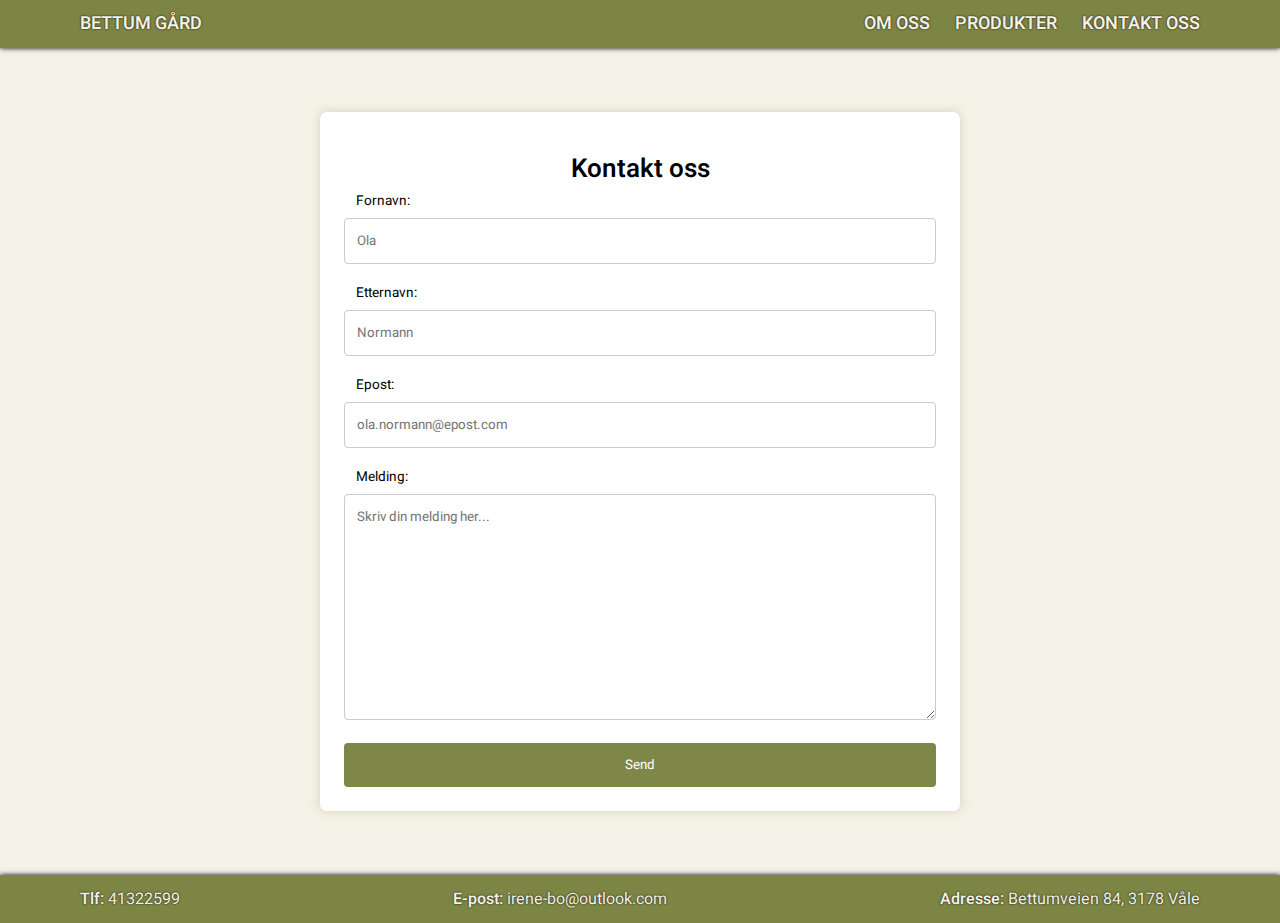
==== kontakt_oss.html @ bfac8be9 "fix?" ====
<!DOCTYPE html>
<html lang="en">

<head>
    <meta charset="UTF-8" />
    <meta http-equiv="X-UA-Compatible" content="IE=edge" />
    <meta name="viewport" content="width=device-width, initial-scale=1.0" />
    <title>Kontakt oss</title>
    <link rel="stylesheet" href="style.css" />
    <link rel="stylesheet" href="form.css">
    <link rel="stylesheet" href="kontakt_oss_style.css">
</head>

<body>
    <nav id="navbar"></nav>

    <div id="kontakt">
        <h2>Kontakt oss</h2>
        <form action="mailto:daniel.king@ntebb.no" method="POST" enctype="text/plain">

            <label for="fornavn">Fornavn:</label>
            <input name="fornavn" type="text" required placeholder="Ola"><br>

            <label for="etternavn">Etternavn:</label>
            <input name="etternavn" type="text" required placeholder="Normann"><br>

            <label for="epost">Epost:</label>
            <input name="epost" type="email" required placeholder="ola.normann@epost.com"><br>

            <label for="melding">Melding:</label>
            <textarea name="message" cols="30" rows="10" required placeholder="Skriv din melding her..."></textarea>

            <input type="submit" value="Send" />

        </form>
    </div>

    <footer></footer>
    <script src="scripts/footer.js"></script>
    <script src="scripts/script.js"></script>
</body>

</html>
---- style.css ----
@import url("https://fonts.googleapis.com/css2?family=Heebo:wght@200;300;400;500;600;700;800;900&display=swap");
* {
    margin: 0;
    padding: 0;
    color: #000;
    font-family: "Heebo", sans-serif;
    font-weight: 400;
}

body {
    background-color: #f4f1e6;
}

main {
    margin: 0 auto;
    width: 80%;

    max-width: 1010px;
    /* min-height: calc(100vh - 6rem - 7rem); */
    min-height: calc(100vh - 6rem);
    background-color: white;
    padding: 30px 50px 30px 50px;
    box-shadow: 0px 0px 10px #cac3abb0;

    display: flex;
    flex-direction: column;
    justify-content: space-evenly;
}

nav,
footer {
    background-color: #626d21d2;
    font-weight: bold;
    font-size: 18px;
    height: 3rem;
    line-height: 3rem;
    display: flex;
    flex-direction: row;
    justify-content: space-between;
    box-shadow: 0px 0px 5px #000;
    text-shadow: 0px 0px 2px black;
    padding: 0 5rem;
    position: relative;
}
footer {
    font-size: 16px;
}

nav ul {
    width: 30%;
    min-width: 330px;
}

nav ul,
nav div {
    list-style: none;
    display: flex;
    flex-direction: row;
    justify-content: space-between;
    align-items: center;
}

nav * {
    font-weight: 600;
}

.logo_mobile {
    display: none;
}

nav *,
footer * {
    color: #f4f1e6;
    text-decoration: none;
}

#logo {
    font-size: 36px;
}

/* footer {
    background-color: #4d5619;
    height: 7rem;
    padding: 0 5rem;
    font-size: 18px;
    display: flex;
    justify-content: space-between;
    align-items: center;
    box-shadow: 0px 0px 4px #000;
} */

footer b {
    font-weight: 600;
}

h1 {
    font-size: 36px;
    font-weight: 600;
    margin-top: 1em;
}

h2 {
    font-size: 26px;
    font-weight: 600;
    margin-top: 1em;
}

p {
    font-size: 16px;
    margin-top: 1em;
}

/* for kart */
iframe {
    width: 80%;
    height: 30rem;
    border: 2px;
    border-style: solid;
    border-color: black;
    margin: 20px auto 20px auto;
}

@media only screen and (max-width: 768px) {
    iframe {
        width: 100%;
        height: 20rem;
    }
}
/* for kart */

@media only screen and (max-width: 1000px) {
    nav ul {
        width: 30%;
    }
}

@media only screen and (max-width: 768px) {
    main {
        width: 90%;
        text-align: center;
        padding: 0px;
        box-shadow: unset;
    }
    body {
        background-color: white;
    }
    /* for at teksten skal fylle ut siden på mobil */

    main p {
        text-align: justify;
    }

    .logo_main {
        display: none;
    }

    .logo_mobile {
        display: inline-block;
    }

    nav,
    footer {
        height: 8rem;
        font-size: 16px;
        flex-direction: column;
        align-items: center;
        line-height: initial;
        justify-content: space-evenly;
    }

    footer {
        height: 5rem;
    }

    nav ul {
        width: 100%;
        height: 100%;
        flex-direction: column;
        justify-content: space-evenly;
        /* align-items: center; */
    }

    /* footer {
        height: min-content;
        padding: 2rem 0;
        flex-direction: column;
        justify-content: space-between;
        align-items: center;
    } */
}

@media only screen and (max-width: 425px) {
    nav ul {
        min-width: 200px;
    }

    footer {
        height: 10rem;
        text-align: center;
    }

    /* for index utelukkende */
    .img_slide img {
        max-width: 100%;
        height: 200px;
    }

    .text_slide p {
        font-size: 12px;
    }

    #arrow_left,
    #arrow_right {
        font-size: 20px;
    }
}
---- kontakt_oss_style.css ----
h2 {
	text-align: center;
}

/* Add styles to 'container' class */
#kontakt {
    width: 50%;
	padding: 12px 24px 24px 24px;
	margin-left: 25%;
    margin-right: 25%;
    margin-top: 5%;
    margin-bottom: 5%;
	background: #ffffff;
	border-radius: 7px;
    box-shadow: 0px 0px 10px #cac3abb0;
    box-sizing: border-box;
}

/* Add styles to 'label' selector */
label {
	font-size: 0.85em;
	margin-left: 12px;
}

/* Add styles to 'input' and 'textarea' selectors */
input[type=text],input[type=email], textarea {
    width: 100%;
    padding: 12px;
    border: 1px solid #ccc;
    border-radius: 4px;
    box-sizing: border-box;
    margin-top: 6px;
    margin-bottom: 16px;
    resize: vertical;
}


/* Add styles to the submit button */
input[type=submit] {
    width: 100%;
	background: #626D21D2;
	margin: 0 auto;
	outline: 0;
	color: white;
	border: 0;
	padding: 12px 24px;
	border-radius: 4px;
	transition: all ease-in-out 0.1s;
	position: relative;
	display: inline-block;
	text-align: center;
}

/* Style 'hover' property */
input[type=submit]:hover {
	background: #434b17d2;
}

input:hover, textarea:hover{
    background-color:rgba(202, 202, 202, 0.384);
}
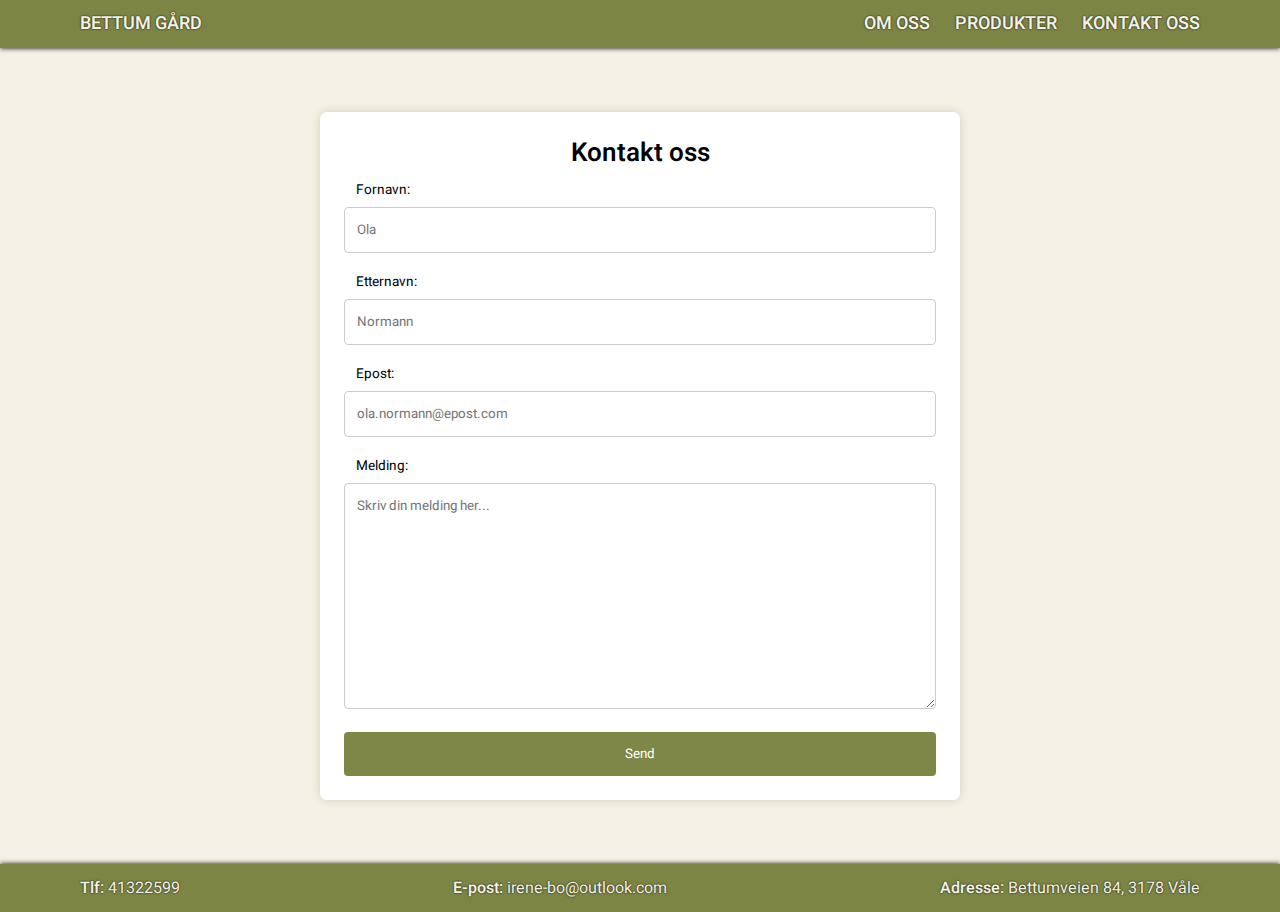
==== commit 890cced5: "Endra navn på script" ====
--- a/kontakt_oss.html
+++ b/kontakt_oss.html
@@ -19,16 +19,17 @@
         <form action="mailto:daniel.king@ntebb.no" method="POST" enctype="text/plain">
 
             <label for="fornavn">Fornavn:</label>
-            <input name="fornavn" type="text" required placeholder="Ola"><br>
+            <input name="fornavn" id="fornavn" type="text" required placeholder="Ola"><br>
 
             <label for="etternavn">Etternavn:</label>
-            <input name="etternavn" type="text" required placeholder="Normann"><br>
+            <input name="etternavn" id="etternavn" type="text" required placeholder="Normann"><br>
 
             <label for="epost">Epost:</label>
-            <input name="epost" type="email" required placeholder="ola.normann@epost.com"><br>
+            <input name="epost" id="epost" type="email" required placeholder="ola.normann@epost.com"><br>
 
             <label for="melding">Melding:</label>
-            <textarea name="message" cols="30" rows="10" required placeholder="Skriv din melding her..."></textarea>
+            <textarea name="message" id="melding" cols="30" rows="10" required
+                placeholder="Skriv din melding her..."></textarea>
 
             <input type="submit" value="Send" />
 
@@ -37,7 +38,7 @@
 
     <footer></footer>
     <script src="scripts/footer.js"></script>
-    <script src="scripts/script.js"></script>
+    <script src="scripts/navbar.js"></script>
 </body>
 
 </html>--- a/style.css
+++ b/style.css
@@ -19,7 +19,7 @@
     /* min-height: calc(100vh - 6rem - 7rem); */
     min-height: calc(100vh - 6rem);
     background-color: white;
-    padding: 30px 50px 30px 50px;
+    padding: 20px 50px 40px 50px;
     box-shadow: 0px 0px 10px #cac3abb0;
 
     display: flex;
@@ -103,6 +103,7 @@
     font-size: 26px;
     font-weight: 600;
     margin-top: 1em;
+    margin: 10px 0px 5px 0px;
 }
 
 p {
@@ -187,6 +188,9 @@
         justify-content: space-between;
         align-items: center;
     } */
+
+    /* FOR INDEX*/
+    
 }
 
 @media only screen and (max-width: 425px) {
@@ -197,6 +201,10 @@
     footer {
         height: 10rem;
         text-align: center;
+    }
+
+    main {
+        width: 90%;
     }
 
     /* for index utelukkende */
@@ -213,4 +221,8 @@
     #arrow_right {
         font-size: 20px;
     }
-}
+
+    #logo img {
+        width: 220px;
+    }
+}
--- a/kontakt_oss_style.css
+++ b/kontakt_oss_style.css
@@ -1,30 +1,31 @@
-
 h2 {
-	text-align: center;
+    text-align: center;
 }
 
 /* Add styles to 'container' class */
 #kontakt {
     width: 50%;
-	padding: 12px 24px 24px 24px;
-	margin-left: 25%;
+    padding: 12px 24px 24px 24px;
+    margin-left: 25%;
     margin-right: 25%;
     margin-top: 5%;
     margin-bottom: 5%;
-	background: #ffffff;
-	border-radius: 7px;
+    background: #ffffff;
+    border-radius: 7px;
     box-shadow: 0px 0px 10px #cac3abb0;
     box-sizing: border-box;
 }
 
 /* Add styles to 'label' selector */
 label {
-	font-size: 0.85em;
-	margin-left: 12px;
+    font-size: 0.85em;
+    margin-left: 12px;
 }
 
 /* Add styles to 'input' and 'textarea' selectors */
-input[type=text],input[type=email], textarea {
+input[type="text"],
+input[type="email"],
+textarea {
     width: 100%;
     padding: 12px;
     border: 1px solid #ccc;
@@ -35,29 +36,37 @@
     resize: vertical;
 }
 
-
 /* Add styles to the submit button */
-input[type=submit] {
+input[type="submit"] {
     width: 100%;
-	background: #626D21D2;
-	margin: 0 auto;
-	outline: 0;
-	color: white;
-	border: 0;
-	padding: 12px 24px;
-	border-radius: 4px;
-	transition: all ease-in-out 0.1s;
-	position: relative;
-	display: inline-block;
-	text-align: center;
+    background: #626d21d2;
+    margin: 0 auto;
+    outline: 0;
+    color: white;
+    border: 0;
+    padding: 12px 24px;
+    border-radius: 4px;
+    transition: all ease-in-out 0.1s;
+    position: relative;
+    display: inline-block;
+    text-align: center;
 }
 
 /* Style 'hover' property */
-input[type=submit]:hover {
-	background: #434b17d2;
+input[type="submit"]:hover {
+    background: #434b17d2;
 }
 
-input:hover, textarea:hover{
-    background-color:rgba(202, 202, 202, 0.384);
+input:hover,
+textarea:hover {
+    background-color: rgba(202, 202, 202, 0.384);
 }
 
+@media only screen and (max-width: 768px) {
+    #kontakt {
+        width: 100%;
+        margin-left: 0;
+        margin-right: 0;
+        box-shadow: none;
+    }
+}
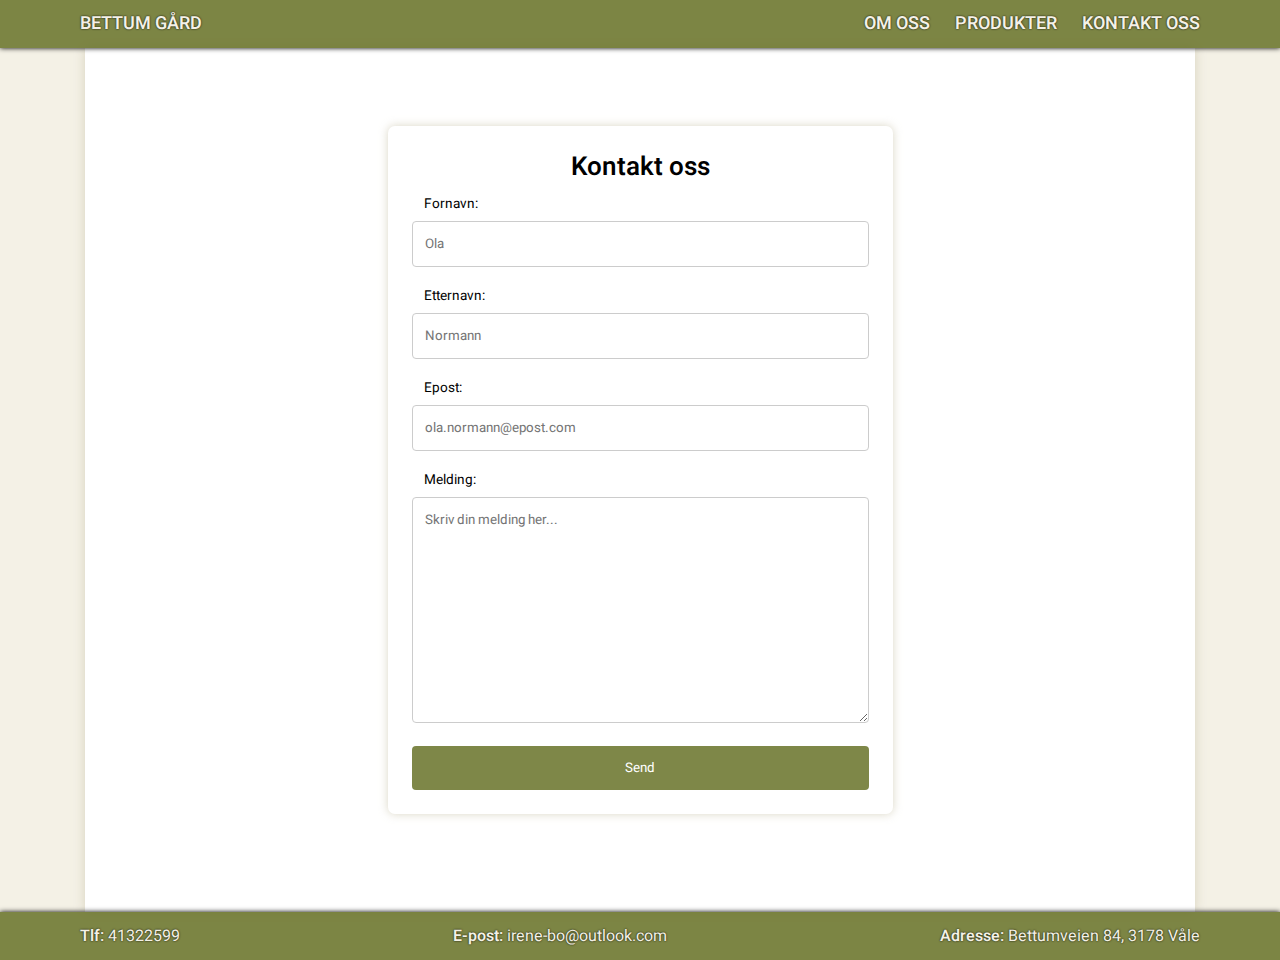
==== commit faf05be2: "fiksa kontakt oss" ====
--- a/kontakt_oss.html
+++ b/kontakt_oss.html
@@ -7,34 +7,34 @@
     <meta name="viewport" content="width=device-width, initial-scale=1.0" />
     <title>Kontakt oss</title>
     <link rel="stylesheet" href="style.css" />
-    <link rel="stylesheet" href="form.css">
-    <link rel="stylesheet" href="kontakt_oss_style.css">
 </head>
 
 <body>
     <nav id="navbar"></nav>
 
-    <div id="kontakt">
-        <h2>Kontakt oss</h2>
-        <form action="mailto:daniel.king@ntebb.no" method="POST" enctype="text/plain">
+    <main>
+        <div id="kontakt">
+            <h2 id="h2_kontakt">Kontakt oss</h2>
+            <form action="mailto:daniel.king@ntebb.no" method="POST" enctype="text/plain">
 
-            <label for="fornavn">Fornavn:</label>
-            <input name="fornavn" id="fornavn" type="text" required placeholder="Ola"><br>
+                <label for="fornavn">Fornavn:</label>
+                <input name="fornavn" id="fornavn" type="text" required placeholder="Ola"><br>
 
-            <label for="etternavn">Etternavn:</label>
-            <input name="etternavn" id="etternavn" type="text" required placeholder="Normann"><br>
+                <label for="etternavn">Etternavn:</label>
+                <input name="etternavn" id="etternavn" type="text" required placeholder="Normann"><br>
 
-            <label for="epost">Epost:</label>
-            <input name="epost" id="epost" type="email" required placeholder="ola.normann@epost.com"><br>
+                <label for="epost">Epost:</label>
+                <input name="epost" id="epost" type="email" required placeholder="ola.normann@epost.com"><br>
 
-            <label for="melding">Melding:</label>
-            <textarea name="message" id="melding" cols="30" rows="10" required
-                placeholder="Skriv din melding her..."></textarea>
+                <label for="melding">Melding:</label>
+                <textarea name="message" id="melding" cols="30" rows="10" required
+                    placeholder="Skriv din melding her..."></textarea>
 
-            <input type="submit" value="Send" />
+                <input type="submit" value="Send" />
 
-        </form>
-    </div>
+            </form>
+        </div>
+    </main>
 
     <footer></footer>
     <script src="scripts/footer.js"></script>
--- a/style.css
+++ b/style.css
@@ -74,8 +74,208 @@
     text-decoration: none;
 }
 
+#main_produkter {
+    /* grid-template-columns: 0.5fr 1fr;
+    gap: 1rem;
+    align-items: center; */
+    font: 500 100%/1.5 system-ui;
+}
+
 #logo {
     font-size: 36px;
+}
+
+#logo img {
+    position: absolute;
+    height: 250px;
+    /* width: auto; */
+    top: 50%;
+    left: 50%;
+    transform: translate(-50%, -50%);
+}
+
+#top_box {
+    height: 100vh;
+    overflow: hidden;
+}
+
+#top_box:hover {
+    cursor: pointer;
+}
+
+#index_bilde_m_logo img {
+    width: 100%;
+    height: calc(100vh - 3rem);
+    box-sizing: border-box;
+}
+
+div#move_down {
+    background-color: rgba(204, 188, 188, 0.637);
+    position: absolute;
+    top: 90%;
+    left: 50%;
+    transform: translate(-50%, -50%);
+    padding: 20px 30px 30px 30px;
+    border-radius: 50px;
+    transition: 0.5s ease-in;
+}
+div#move_down:hover {
+    opacity: 0.8;
+}
+
+#move_down i {
+    border: solid rgb(255, 255, 255);
+    border-width: 0 4px 4px 0;
+    display: inline-block;
+    padding: 15px;
+    transform: rotate(45deg);
+}
+
+/* om gården */
+
+#index_om_gaarden p {
+    font-size: 20px;
+}
+
+/* img slider */
+#img_slider_container {
+    margin: auto;
+    position: relative;
+    width: 80%;
+}
+
+.img_slide {
+    -webkit-animation-name: fade;
+    -webkit-animation-duration: 1s;
+    animation-name: fade;
+    animation-duration: 1s;
+}
+
+.img_slide img {
+    width: 100%;
+    height: 500px;
+    border-radius: 10px;
+    box-shadow: 0px 0px 3px rgba(71, 71, 71, 0.767);
+}
+
+.text_slide p {
+    padding: 10px 0px 10px 0px;
+    margin: 0px 0px 8px 0px;
+    bottom: -1px;
+    color: #ffffff;
+    background-color: rgba(211, 211, 211, 0.514);
+    font-size: 20px;
+    width: 100%;
+    position: absolute;
+    text-align: center;
+    border-radius: 0px 0px 10px 10px;
+}
+#arrow_left,
+#arrow_right {
+    cursor: pointer;
+    position: absolute;
+    top: calc(50% - 1.5em);
+    width: auto;
+    padding: 10px 10px 10px 20px;
+    color: rgb(245, 245, 245);
+    font-weight: bold;
+    font-size: 50px;
+    transition: 0.4s ease;
+    border-radius: 0 10px 10px 0;
+}
+#arrow_right {
+    right: 0;
+    border-radius: 10px 0 0 10px;
+    padding: 10px 20px 10px 10px;
+}
+#arrow_left:hover,
+#arrow_right:hover {
+    background-color: rgba(173, 173, 173, 0.507);
+}
+
+/* box om produkter */
+#index_produkter {
+    margin-top: 20px;
+}
+
+/* span.anchor gjør refereringspunktet fra index smoothere */
+span.anchor {
+    display: block;
+    height: 130px;
+    margin-top: -130px;
+    visibility: hidden;
+}
+
+.produkt_container {
+    display: grid;
+    grid-template-columns: 0.25fr 1fr;
+    gap: 1.2rem;
+    align-items: center;
+    margin-bottom: 3rem;
+    background-color: #626d2150;
+    border-radius: 4px 4px 10px 10px;
+    width: 100%;
+    transition: margin 0.2s ease-in-out;
+}
+.produkt_container:hover {
+    background-color: #626d21aa;
+    margin-top: 10px;
+    gap: 1.3rem;
+    margin-bottom: 4rem;
+    border-radius: 10px 10px 15px 10px;
+}
+.produkt_container img {
+    width: 20rem;
+    height: auto;
+    margin: auto;
+    /* margin: 0 auto; */
+    border-radius: 0px 0px 10px 10px;
+    box-shadow: 0px 0px 3px rgba(71, 71, 71, 0.767);
+}
+
+.bilde_tekst {
+    color: #ffffff;
+    background-color: #626d21;
+    font-size: 20px;
+    width: 100%;
+    position: relative;
+    text-align: center;
+    border-radius: 4px 4px 10px 10px;
+}
+.produkt_bilde {
+    display: block;
+    margin: 0 auto;
+}
+
+/* ordner så bilderaden står riktig */
+.img_column {
+    float: left;
+    width: 33.33%;
+    height: 330px;
+    padding: 5px;
+    display: block;
+    text-align: center;
+    box-sizing: border-box;
+    margin: 0px;
+}
+.img_column img {
+    width: 100%;
+    height: 80%;
+    border-radius: 10px;
+    box-shadow: 0px 1px 3px rgba(71, 71, 71, 0.767);
+}
+.img_column p {
+    text-align: center;
+    text-transform: uppercase;
+    font-size: 22px;
+}
+/* gir bildene av produktuer hvitt skjær når man hovrer over*/
+a {
+    text-decoration: none;
+}
+a:hover {
+    cursor: pointer;
+    opacity: 0.8;
 }
 
 /* footer {
@@ -121,6 +321,23 @@
     margin: 20px auto 20px auto;
 }
 
+@-webkit-keyframes fade {
+    from {
+        opacity: 0.4;
+    }
+    to {
+        opacity: 1;
+    }
+}
+@keyframes fade {
+    from {
+        opacity: 0.4;
+    }
+    to {
+        opacity: 1;
+    }
+}
+
 @media only screen and (max-width: 768px) {
     iframe {
         width: 100%;
@@ -190,7 +407,6 @@
     } */
 
     /* FOR INDEX*/
-    
 }
 
 @media only screen and (max-width: 425px) {
@@ -226,3 +442,170 @@
         width: 220px;
     }
 }
+
+#h2_kontakt {
+    text-align: center;
+}
+
+#kontakt {
+    width: 50%;
+    padding: 12px 24px 24px 24px;
+    margin-left: 25%;
+    margin-right: 25%;
+    margin-top: 5%;
+    margin-bottom: 5%;
+    background: #ffffff;
+    border-radius: 7px;
+    box-shadow: 0px 0px 10px #cac3abb0;
+    box-sizing: border-box;
+}
+
+label {
+    font-size: 0.85em;
+    margin-left: 12px;
+}
+
+input[type="text"],
+input[type="email"],
+textarea {
+    width: 100%;
+    padding: 12px;
+    border: 1px solid #ccc;
+    border-radius: 4px;
+    box-sizing: border-box;
+    margin-top: 6px;
+    margin-bottom: 16px;
+    resize: vertical;
+}
+
+input[type="submit"] {
+    width: 100%;
+    background: #626d21d2;
+    margin: 0 auto;
+    outline: 0;
+    color: white;
+    border: 0;
+    padding: 12px 24px;
+    border-radius: 4px;
+    transition: all ease-in-out 0.1s;
+    position: relative;
+    display: inline-block;
+    text-align: center;
+}
+
+input[type="submit"]:hover {
+    background: #434b17d2;
+}
+
+input:hover,
+textarea:hover {
+    background-color: rgba(202, 202, 202, 0.384);
+}
+
+@media only screen and (max-width: 768px) {
+    #kontakt {
+        width: 100%;
+        margin-left: 0;
+        margin-right: 0;
+        box-shadow: none;
+    }
+}
+@media only screen and (max-width: 768px) {
+    #top_box {
+        height: 20rem;
+    }
+
+    #index_bilde_m_logo {
+        height: 12rem;
+        width: auto;
+    }
+
+    #index_bilde_m_logo img {
+        display: block;
+        height: 100%;
+        /* width: 80%; */
+        margin: 0px auto;
+    }
+
+    #logo img {
+        height: 140px;
+        top: 14rem;
+    }
+
+    div#move_down {
+        display: none;
+    }
+
+    #index_om_gaarden {
+        margin: 10px 10px 0px 10px;
+        text-align: center;
+    }
+
+    #img_slider_container {
+        text-align: initial;
+        width: 100%;
+    }
+
+    .img_slide img {
+        max-width: 100%;
+        height: 300px;
+    }
+    .text_slide p {
+        font-size: 16px;
+    }
+
+    #arrow_left,
+    #arrow_right {
+        font-size: 30px;
+    }
+
+    #index_produkter {
+        text-align: center;
+    }
+
+    .img_column {
+        width: 100%;
+        height: auto;
+        margin: auto;
+        float: none;
+    }
+
+    .img_column p {
+        text-align: center;
+        text-transform: uppercase;
+        font-size: 22px;
+        margin-top: 0px;
+    }
+}
+
+@media only screen and (max-width: 425px) {
+    /* for index utelukkende */
+
+    #logo img {
+        height: 100px;
+        width: auto;
+    }
+
+    .img_slide img {
+        max-width: 100%;
+        height: 200px;
+    }
+
+    .text_slide p {
+        font-size: 12px;
+    }
+
+    #arrow_left,
+    #arrow_right {
+        font-size: 20px;
+    }
+}
+
+@media only screen and (max-width: 768px) {
+    .produkt_container {
+        display: unset;
+    }
+    .produkt_bilde {
+        max-width: 100%;
+    }
+}
